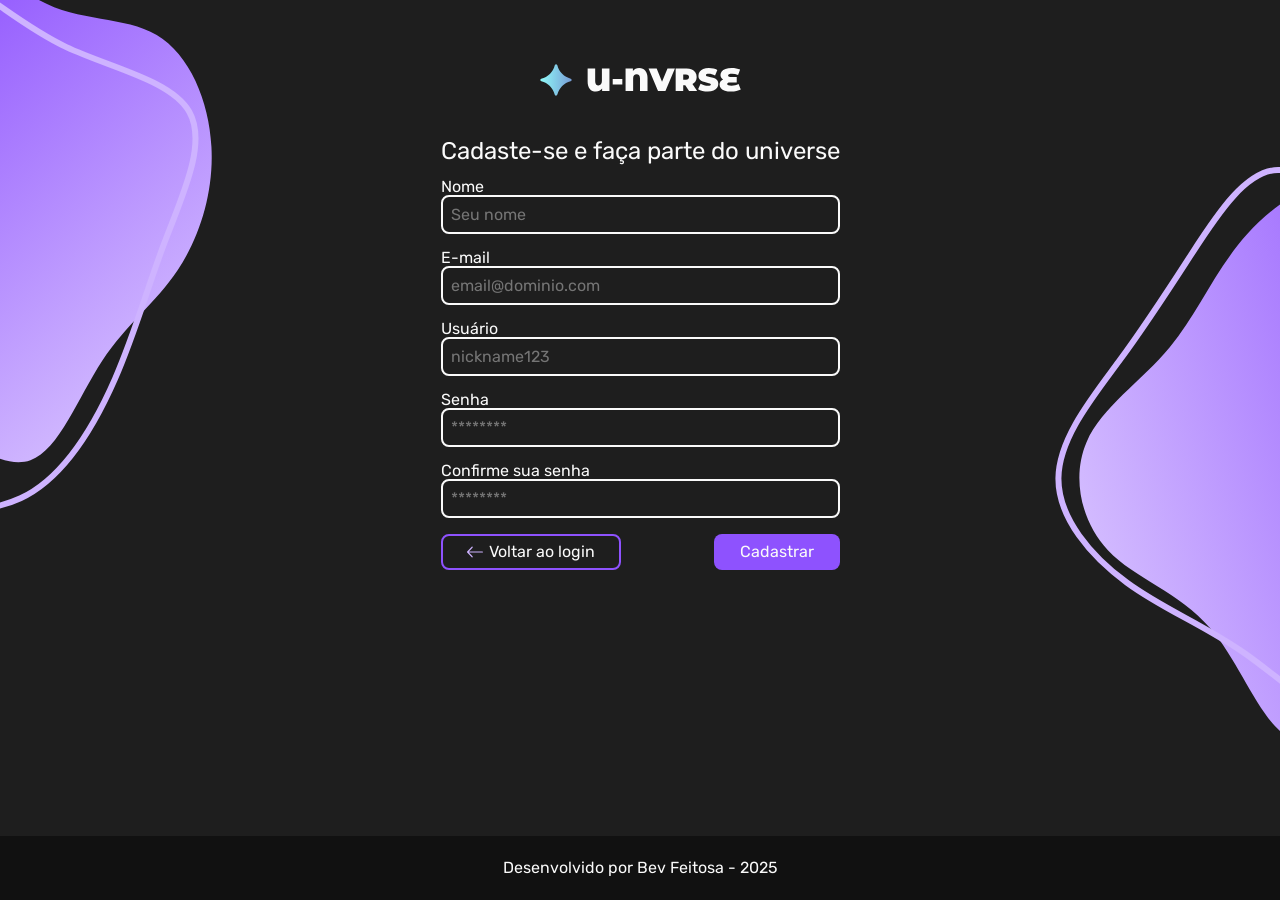
==== cadastro.html @ 4349f86a "<feat>: cadastro" ====
<!DOCTYPE html>
<html lang="pt-BR">

<head>
  <meta charset="UTF-8">
  <meta name="viewport" content="width=device-width, initial-scale=1.0">
  <title>UNIVERSE - Login</title>

  <link rel="shortcut icon" href="/img/favicon.svg" type="image/x-icon">

  <link rel="preconnect" href="https://fonts.googleapis.com">
  <link rel="preconnect" href="https://fonts.gstatic.com" crossorigin>
  <link href="https://fonts.googleapis.com/css2?family=Rubik:ital,wght@0,300..900;1,300..900&display=swap" rel="stylesheet">

  <link rel="stylesheet" href="/css/reset.css">
  <link rel="stylesheet" href="/css/global.css">
  <link rel="stylesheet" href="/css/cadastro.css">
</head>

<body>
  <header>
    <img src="/img/logo-pequena.svg" alt="universe logo">
  </header>

  <main>
    <h3>Cadaste-se e faça parte do universe</h3>
    <form class="formulario-cadastro">
      <label for="senha">Nome</label>
      <input type="text" id="nome" name="nome" placeholder="Seu nome" required>

      <label for="senha">E-mail</label>
      <input type="text" id="email" name="email" placeholder="email@dominio.com" required>

      <label for="senha">Usuário</label>
      <input type="text" id="usuario" name="usuario" placeholder="nickname123" required>

      <label for="senha">Senha</label>
      <input type="password" id="senha" name="senha" placeholder="********" required>

      <label for="senha">Confirme sua senha</label>
      <input type="password" id="senha" name="senha" placeholder="********" required>
    </form>

    <div class="botoes">
      <a href="/login.html" class="botao voltar">
        <img src="/img/seta-roxa.svg" alt="">
        Voltar ao login</a>
      <a href="/feed.html" class="botao cadastrar">Cadastrar</a>
    </div>
  </main>

  <footer>
    <span>Desenvolvido por Bev Feitosa - 2025</span>
  </footer>
</body>

</html>
---- css/global.css ----
:root {
  --preto1: #1e1e1e;
  --preto2: #111111;
  --branco: #fafafa;
  --roxo: #8e52fe;
  --azul: #00b4d8;
}

body {
  color: var(--branco);
  font-family: "Rubik", serif;

  background-color: var(--preto1);
  background-image: url(/img/blob1.svg), url(/img/blob2.svg);
  background-position: left top, right center;
  background-repeat: no-repeat;
  background-attachment: fixed;
}

footer {
  background-color: var(--preto2);
  padding: 24px 0;
  text-align: center;
  width: 100%;
}

a {
  text-decoration: none;
  color: var(--branco);
}

h2 {
  font-size: 32px;
}

h3 {
  font-size: 24px;
}

input {
  border-radius: 8px;
  padding: 8px;
  font-size: 16px;

  font-family: "Rubik", serif;
}

@media (max-width: 600px) {
  body {
    background-image: none;
  }
}
---- css/cadastro.css ----
body {
  display: flex;
  flex-direction: column;
  align-items: center;

  gap: 40px;

  height: 100vh;
}

header {
  display: flex;
  flex-direction: column;
  align-items: center;

  padding-top: 60px;
}

main {
  display: flex;
  flex-direction: column;
  align-items: center;
  gap: 16px;

  flex-grow: 1;
}

.formulario-cadastro {
  display: flex;
  flex-direction: column;
  width: 100%;
}

.formulario-cadastro > label:not(:first-child) {
  padding-top: 16px;
}

.formulario-cadastro > input {
  background: #1e1e1e;
  border: 2px solid #fafafa;
  color: #fafafa;
}

.recuperar-senha {
  font-size: 14px;
  text-decoration: underline;
}

.botoes {
  display: flex;
  justify-content: space-between;
  width: 100%;
}

.botao {
  padding: 8px 24px;
  border-radius: 8px;
}

.voltar {
  background-color: transparent;
  border: 2px solid #8e52fe;
  display: flex;
  align-items: center;
  gap: 6px;
}

.voltar > img {
  height: 12px;
}

.cadastrar {
  background-color: #8e52fe;
  border: 2px solid transparent;
}
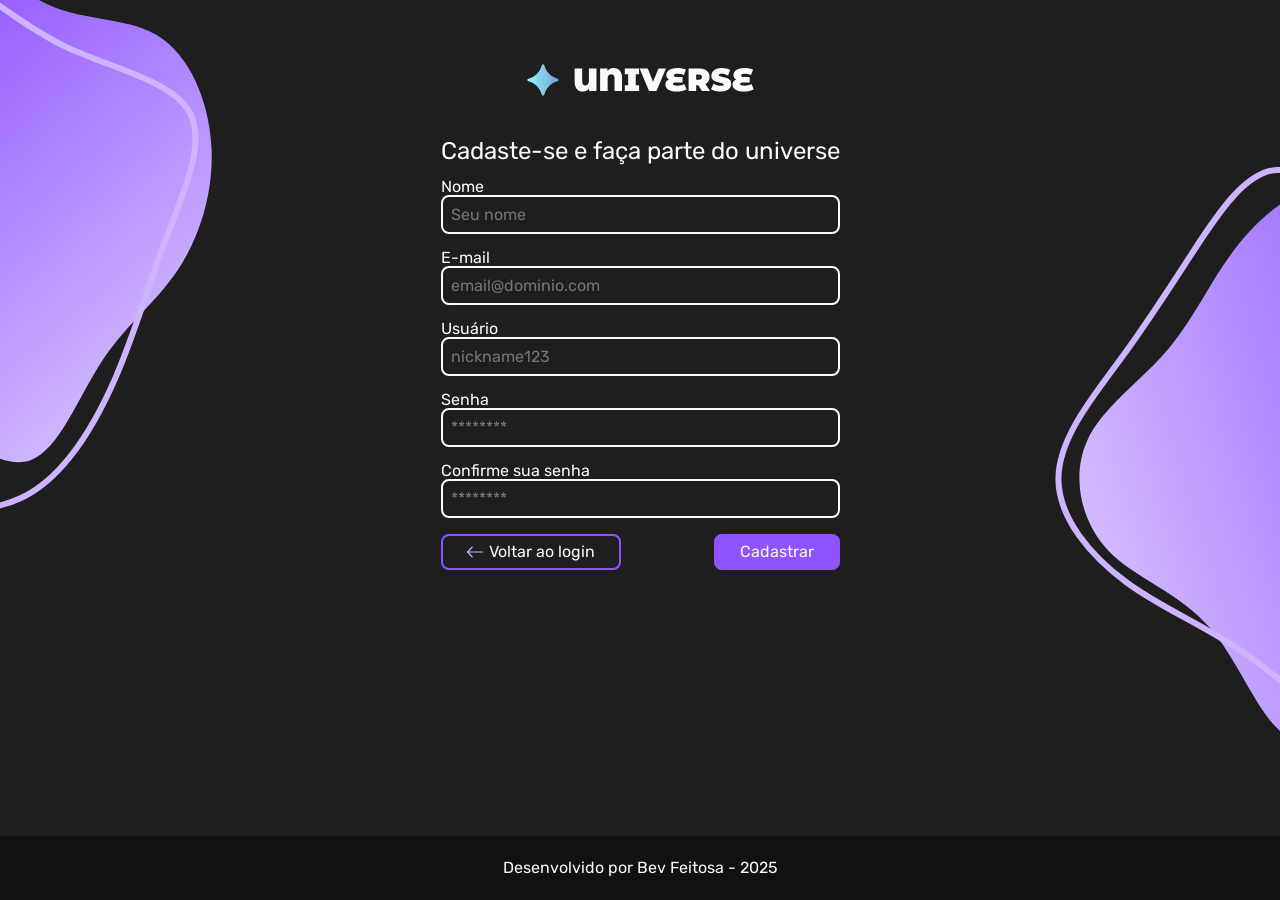
==== commit 8c21e849: "<fix>: altera login para index" ====
--- a/cadastro.html
+++ b/cadastro.html
@@ -42,7 +42,7 @@
     </form>
 
     <div class="botoes">
-      <a href="/login.html" class="botao voltar">
+      <a href="/index.html" class="botao voltar">
         <img src="/img/seta-roxa.svg" alt="">
         Voltar ao login</a>
       <a href="/feed.html" class="botao cadastrar">Cadastrar</a>
